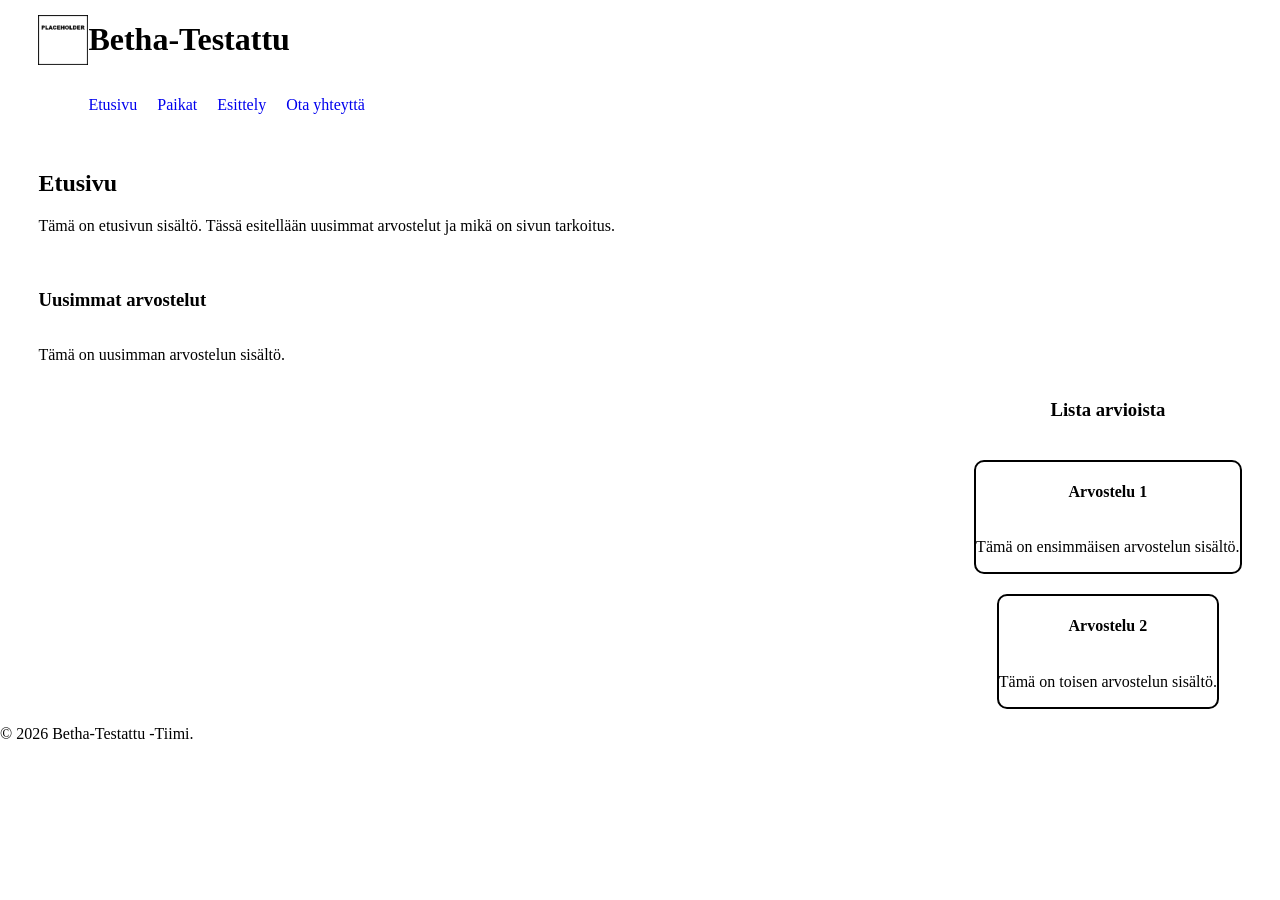
==== index.html @ d36b3a5e "Korjattu body-tagit uudestaan, tällä kertaa oikein" ====
<!DOCTYPE html>
<html lang="fi">
<head>
    <meta charset="UTF-8">
    <meta name="viewport" content="width=device-width, initial-scale=1.0">
    <link rel="stylesheet" href="style.css">
    <title>Betha-Testattu</title>
</head>
<body>
<header class="top-bar" aria-label="Navigation Menu">
    <div class="branding"><img class="logo" src="./kuvat/placeholder.png" alt="Betha-testattu logo" ><h1>Betha-Testattu</h1></div>
<div class="navbar">
    <ul class="nav-button-row">
        <li><a href="index.html">Etusivu</a></li>
        <li><a href="paikat.html">Paikat</a></li>
        <li><a href="esittely.html">Esittely</a></li>
        <li><a href="kontakti.html">Ota yhteyttä</a></li>
    </ul>
</div>
</header>

    <div class="page-header">
        <h2>Etusivu</h2>
        <p>Tämä on etusivun sisältö. Tässä esitellään uusimmat arvostelut ja mikä on sivun tarkoitus.</p>
    </div>
<div class="newest-review">
    <h3>Uusimmat arvostelut</h3>
    <p>Tämä on uusimman arvostelun sisältö.</p>
    <div class="front-page-review-list">
        <h3>Lista arvioista</h3>
        <div class="review-item">
            <h4>Arvostelu 1</h4>
            <p>Tämä on ensimmäisen arvostelun sisältö.</p>
        </div>
        <div class="review-item">
            <h4>Arvostelu 2</h4>
            <p>Tämä on toisen arvostelun sisältö.</p>
        </div>
    </div>
</div>

<footer>
    <p>&copy; 2026 Betha-Testattu -Tiimi.</p>
</footer>
</body>
</html>
---- style.css ----
/* Globaalit tyylit */

html, body {
    height: 100%;
    margin: 0;
}

body {
    display: flex;
    flex-direction: column;
}

.top-bar {
    display: flex;
    flex-direction: column;
    margin-left: 3vw;
}

.nav-button-row {
    display: flex;
}

.nav-button-row li {
    list-style: none;
}

.branding {
    display: flex;
    align-items: center;
}

.nav-button-row li a {
    padding: 10px;
    text-decoration: none;
}

.logo {
    width: 50px;
    height: 50px;
}

/* Tabletti- ja mobiilinäkymä */



/* Etusivun tyylit */

.newest-review {
    display: flex;
    flex-direction: column;
    margin-left: 3vw;

}

.front-page-review-list {
    display: flex;
    flex-direction: column;
    gap: 20px;
    margin-left: auto;
    margin-right: 3vw;
    align-items: center;
}

.footer {
    display: flex;
    justify-content: center;
    margin-top: auto;
}

.page-header {
    margin: 20px 3vw;
}

/* Paikat-sivun tyylit */

.review-grid {
    display: flex;
    flex-wrap: wrap;
    gap: 5vw;
    justify-content: center;
    margin-left: 10vw;
    margin-right: 10vw;
}

.review-item {
    display: flex;
    flex-direction: column;
    margin-left: auto;
    margin-right: auto;
    border: 2px solid black;
    border-radius: 10px;
    max-width: 25vw;
    align-items: center;
}


.review-image {
    max-width: 25vw;
    height: auto;
    margin: 20px
}

.paikat-button {
    margin-bottom: 20px;
}


/* Esittely-sivun tyylit */

.hero-section {
    display: flex;
    flex-direction: column;
    margin: 20px 3vw;
    align-items: center;
}

.hero-card-image-left {
    display: flex;
    flex-direction: row;
    gap: 20px;
    align-items: center;
    justify-content: left;
    margin: 20px 0 20px 0;
    border: 2px solid black;
    border-radius: 10px;
    width: 80vw;
}

.hero-card-image-right {
    display: flex;
    flex-direction: row-reverse;
    gap: 20px;
    align-items: center;
    justify-content: right;
    margin: 20px 0 20px 0;
    border: 2px solid black;
    border-radius: 10px;
    width: 80vw;
}

.hero-image {
    width: 300px;
    height: auto;
}

.hero-card-text {
    display: flex;
    flex-direction: column;
    align-items: center;
    justify-content: center;
}



/* Kontakti-sivun tyylit */

.contact-form {
    display: flex;
    flex-direction: column;
    align-items: center;
}

.contact-form form {
    display: flex;
    flex-direction: column;
    gap: 10px;
    width: 300px;
}
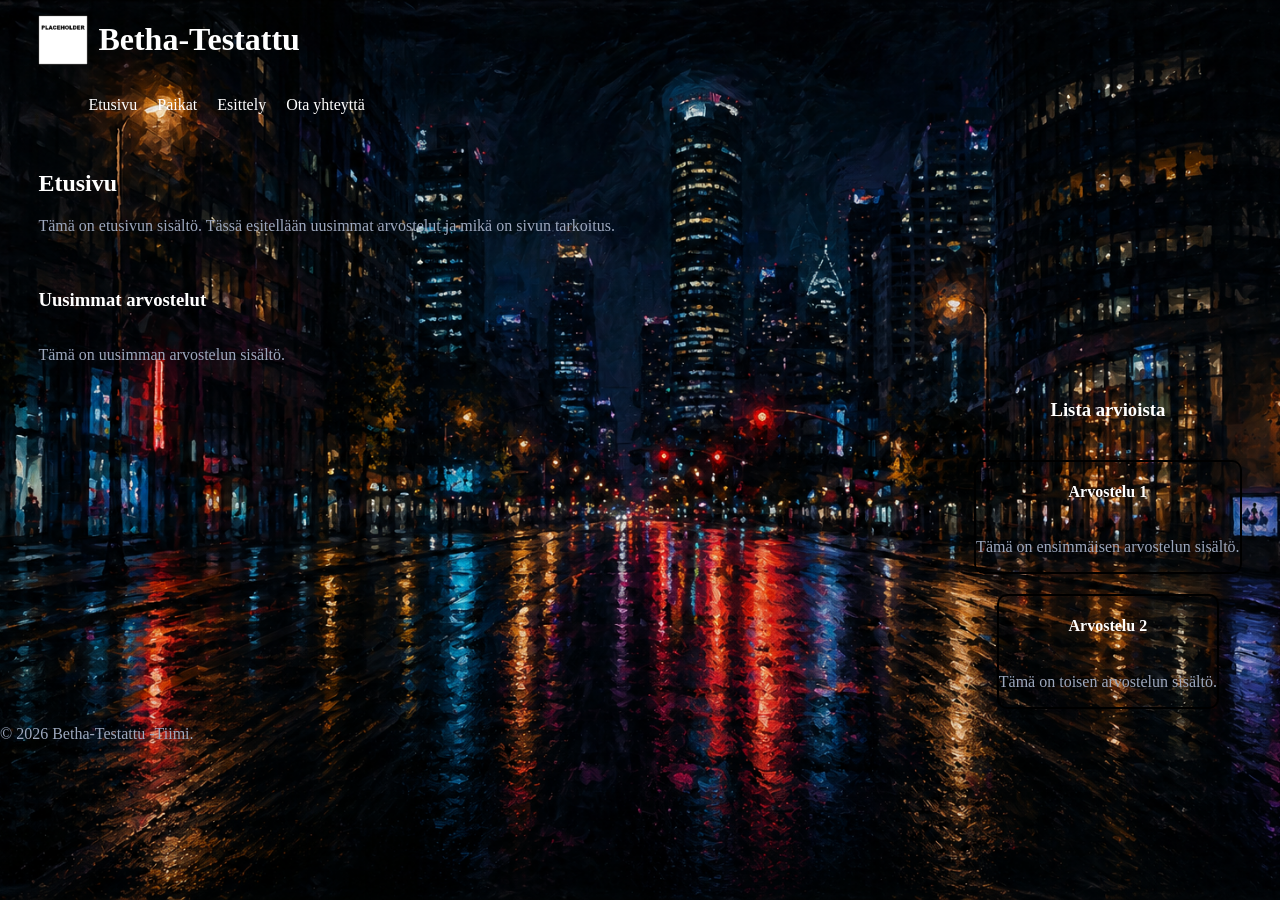
==== commit fc6ba55f: "Taustakuva lisätty ja graafinen suunnittelu lisätty kuvat kansioon. Fonttien värit muokattu graafise" ====
--- a/index.html
+++ b/index.html
@@ -7,6 +7,7 @@
     <title>Betha-Testattu</title>
 </head>
 <body>
+    
 <header class="top-bar" aria-label="Navigation Menu">
     <div class="branding"><img class="logo" src="./kuvat/placeholder.png" alt="Betha-testattu logo" ><h1>Betha-Testattu</h1></div>
 <div class="navbar">
--- a/style.css
+++ b/style.css
@@ -1,19 +1,40 @@
 /* Globaalit tyylit */
 
+:root {
+    --bg: #1F2022;
+    --accent: #DB0000;
+    --shade1: #444953;
+    --shade2: #787F8E;
+    --shade3: #9DA8BE;
+    --text: #FFFFFF;
+}
+
+html {
+    min-height: 100%;
+    background-color: var(--bg);
+}
+
 html, body {
-    height: 100%;
     margin: 0;
+    min-height: 100%;
 }
 
 body {
     display: flex;
     flex-direction: column;
+    min-height: 100vh;
+    width: 100%;
+    background: url("./kuvat/Betha_tausta.png") center/cover no-repeat scroll;
+    background-color: transparent;
+    color: var(--shade3);
 }
 
 .top-bar {
     display: flex;
     flex-direction: column;
     margin-left: 3vw;
+    position: relative;
+    z-index: 1;
 }
 
 .nav-button-row {
@@ -32,6 +53,20 @@
 .nav-button-row li a {
     padding: 10px;
     text-decoration: none;
+    color: var(--text);
+}
+
+.nav-button-row li a:hover {
+    color: var(--accent);
+}
+
+.branding h1 {
+    color: var(--text);
+    margin-left: 10px;
+}
+
+h1, h2, h3, h4 {
+    color: var(--text);
 }
 
 .logo {
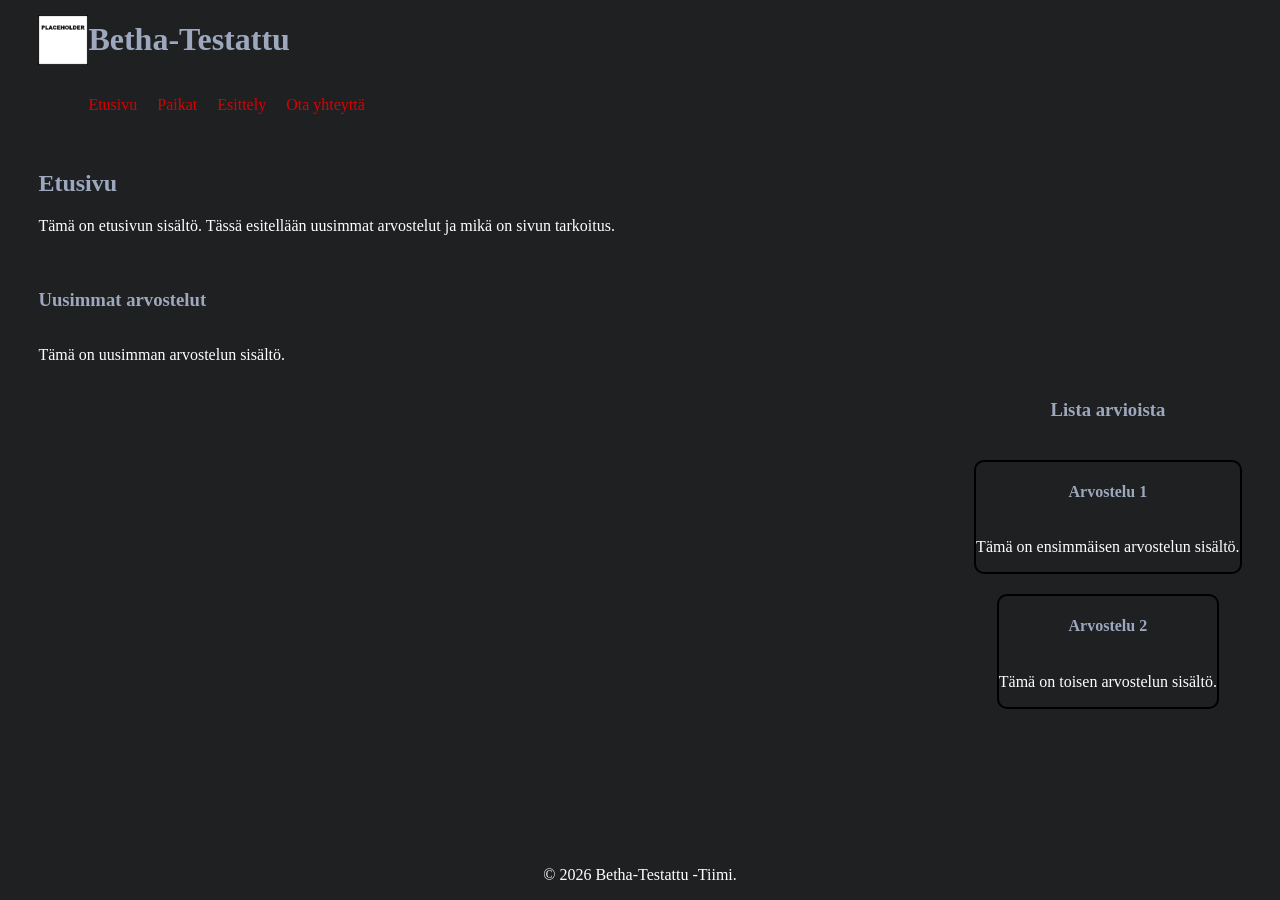
==== commit fcf0c95e: "Lisätty värejä sivustolle Korjattu index.html footer" ====
--- a/index.html
+++ b/index.html
@@ -7,7 +7,6 @@
     <title>Betha-Testattu</title>
 </head>
 <body>
-    
 <header class="top-bar" aria-label="Navigation Menu">
     <div class="branding"><img class="logo" src="./kuvat/placeholder.png" alt="Betha-testattu logo" ><h1>Betha-Testattu</h1></div>
 <div class="navbar">
@@ -40,7 +39,7 @@
     </div>
 </div>
 
-<footer>
+<footer class="footer">
     <p>&copy; 2026 Betha-Testattu -Tiimi.</p>
 </footer>
 </body>
--- a/style.css
+++ b/style.css
@@ -1,40 +1,19 @@
 /* Globaalit tyylit */
 
-:root {
-    --bg: #1F2022;
-    --accent: #DB0000;
-    --shade1: #444953;
-    --shade2: #787F8E;
-    --shade3: #9DA8BE;
-    --text: #FFFFFF;
-}
-
-html {
-    min-height: 100%;
-    background-color: var(--bg);
-}
-
 html, body {
+    height: 100%;
     margin: 0;
-    min-height: 100%;
 }
 
 body {
     display: flex;
     flex-direction: column;
-    min-height: 100vh;
-    width: 100%;
-    background: url("./kuvat/Betha_tausta.png") center/cover no-repeat scroll;
-    background-color: transparent;
-    color: var(--shade3);
 }
 
 .top-bar {
     display: flex;
     flex-direction: column;
     margin-left: 3vw;
-    position: relative;
-    z-index: 1;
 }
 
 .nav-button-row {
@@ -53,20 +32,6 @@
 .nav-button-row li a {
     padding: 10px;
     text-decoration: none;
-    color: var(--text);
-}
-
-.nav-button-row li a:hover {
-    color: var(--accent);
-}
-
-.branding h1 {
-    color: var(--text);
-    margin-left: 10px;
-}
-
-h1, h2, h3, h4 {
-    color: var(--text);
 }
 
 .logo {
@@ -200,4 +165,36 @@
     flex-direction: column;
     gap: 10px;
     width: 300px;
+}
+
+/* Värit ja typografia */
+
+body {
+    background-color: #1f2022;
+    color: #ffffff;
+}
+
+a {
+    text-decoration: none;
+}
+
+a:link {
+    color: #DB0000;
+}
+
+a:visited {
+    color: #DB0000;
+}
+
+a:hover {
+    color: #ac0000;
+}
+
+a:active {
+    color: #ac0000;
+}
+
+
+h1, h2, h3, h4, h5, h6 {
+    color: #9da8be;
 }
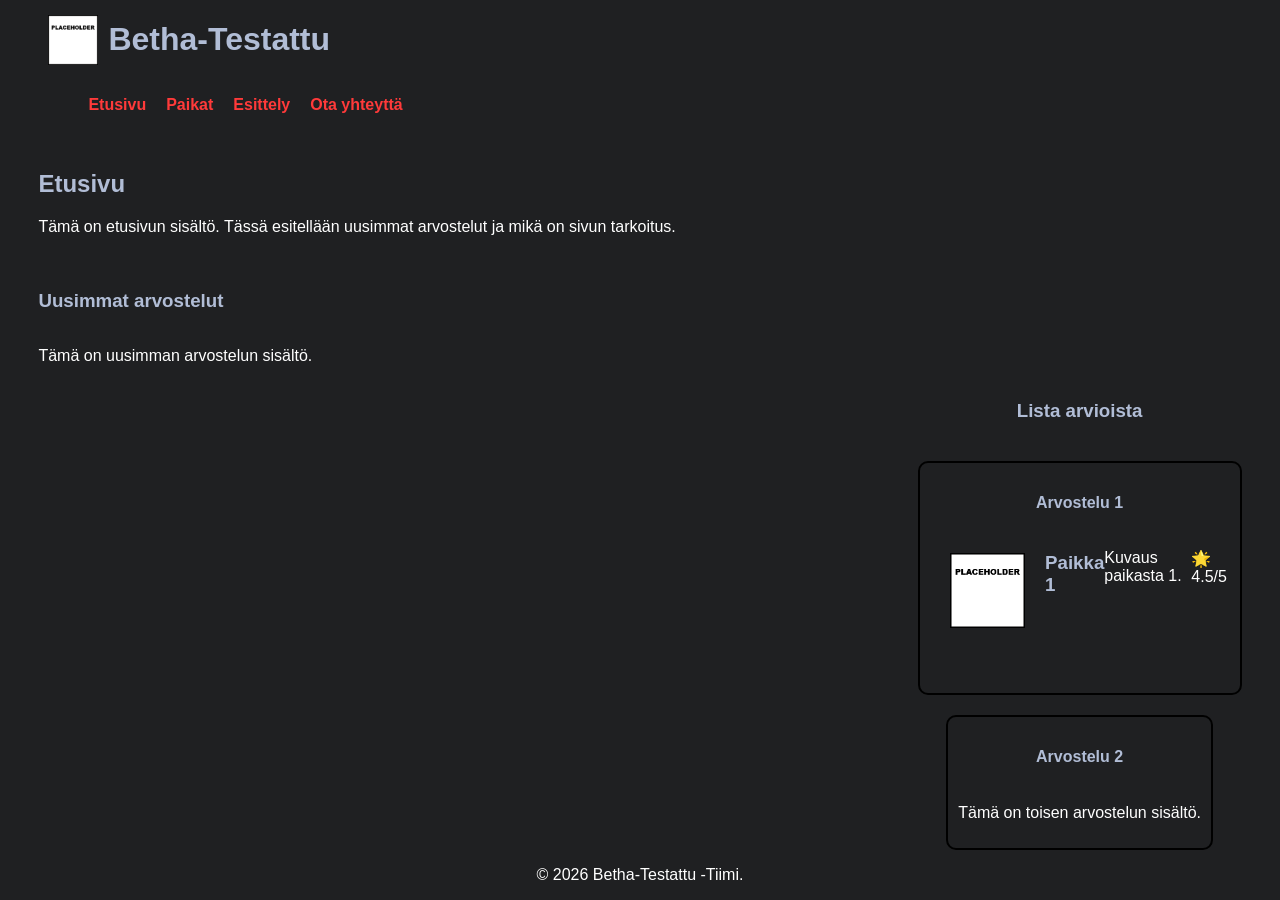
==== commit 3fd4138c: "Lisätty JS-elementti paikat.html sivulle,  joka avaa paikan esittelyn modaali-ikkunana. Lisätty paik" ====
--- a/index.html
+++ b/index.html
@@ -30,7 +30,7 @@
         <h3>Lista arvioista</h3>
         <div class="review-item">
             <h4>Arvostelu 1</h4>
-            <p>Tämä on ensimmäisen arvostelun sisältö.</p>
+            <iframe class="newest-place" src="paikka1.html" frameborder="0"></iframe>
         </div>
         <div class="review-item">
             <h4>Arvostelu 2</h4>
--- a/style.css
+++ b/style.css
@@ -1,4 +1,8 @@
 /* Globaalit tyylit */
+
+* {
+    font-family: 'Arial', sans-serif;
+}
 
 html, body {
     height: 100%;
@@ -37,6 +41,7 @@
 .logo {
     width: 50px;
     height: 50px;
+    padding: 10px;
 }
 
 /* Tabletti- ja mobiilinäkymä */
@@ -91,13 +96,14 @@
     border-radius: 10px;
     max-width: 25vw;
     align-items: center;
+    padding: 10px;
 }
 
 
 .review-image {
     max-width: 25vw;
     height: auto;
-    margin: 20px
+    margin: 20px;
 }
 
 .paikat-button {
@@ -123,7 +129,7 @@
     margin: 20px 0 20px 0;
     border: 2px solid black;
     border-radius: 10px;
-    width: 80vw;
+    width: 75vw;
 }
 
 .hero-card-image-right {
@@ -135,7 +141,7 @@
     margin: 20px 0 20px 0;
     border: 2px solid black;
     border-radius: 10px;
-    width: 80vw;
+    width: 75vw;
 }
 
 .hero-image {
@@ -148,6 +154,7 @@
     flex-direction: column;
     align-items: center;
     justify-content: center;
+    padding: 20px;
 }
 
 
@@ -176,25 +183,72 @@
 
 a {
     text-decoration: none;
-}
-
-a:link {
-    color: #DB0000;
+    font-weight: bold;
+    color: #ff3a3a;
+}
+
+/* a:link {
+    color: #b90000;
 }
 
 a:visited {
-    color: #DB0000;
+    color: #b90000;
 }
 
 a:hover {
-    color: #ac0000;
+    color: #b90000;
 }
 
 a:active {
-    color: #ac0000;
-}
+    color: #b90000;
+} */
 
 
 h1, h2, h3, h4, h5, h6 {
-    color: #9da8be;
+    color: #b1bdd6;
+}
+
+/* Modal overlay styles */
+.modal {
+    position: fixed;
+    inset: 0;
+    display: none;
+    align-items: center;
+    justify-content: center;
+    z-index: 9999;
+}
+.modal.open {
+    display: flex;
+}
+.modal-backdrop {
+    position: absolute;
+    inset: 0;
+    background: #000000;
+}
+.modal-content {
+    position: relative;
+    background: #ffffff;
+    color: #1f2022;
+    max-width: 90vw;
+    max-height: 90vh;
+    overflow: auto;
+    border-radius: 8px;
+    padding: 20px;
+    z-index: 2;
+}
+.modal-close {
+    position: absolute;
+    top: 8px;
+    right: 8px;
+    background: #ff3a3a;
+    color: #ffffff;
+    border: none;
+    border-radius: 4px;
+    padding: 6px 10px;
+    cursor: pointer;
+}
+
+.review-popup {
+display: flex;
+
 }
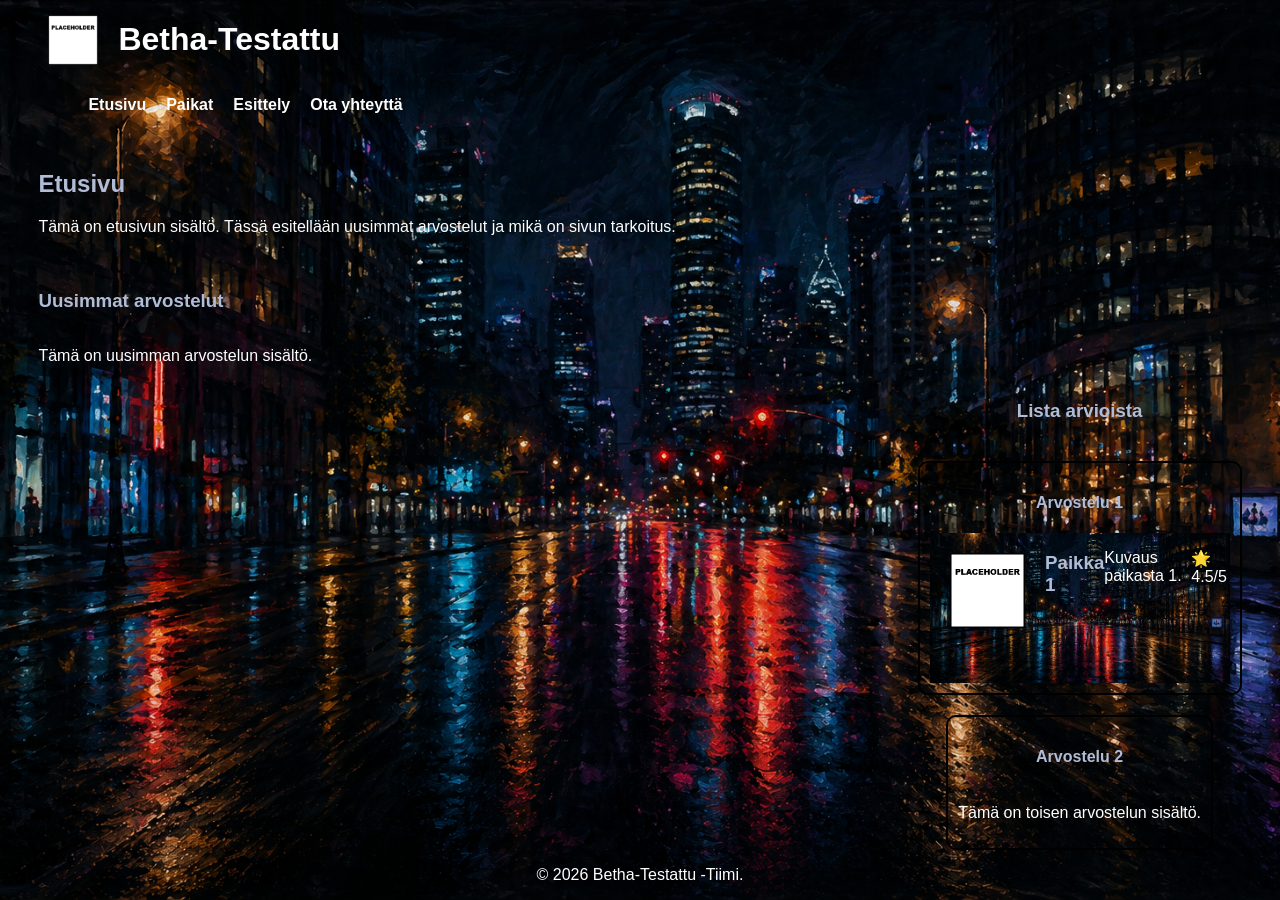
==== commit 97396452: "Merge branch 'main' into eero" ====
--- a/index.html
+++ b/index.html
@@ -7,6 +7,7 @@
     <title>Betha-Testattu</title>
 </head>
 <body>
+    
 <header class="top-bar" aria-label="Navigation Menu">
     <div class="branding"><img class="logo" src="./kuvat/placeholder.png" alt="Betha-testattu logo" ><h1>Betha-Testattu</h1></div>
 <div class="navbar">
--- a/style.css
+++ b/style.css
@@ -5,19 +5,26 @@
 }
 
 html, body {
-    height: 100%;
     margin: 0;
+    min-height: 100%;
 }
 
 body {
     display: flex;
     flex-direction: column;
+    min-height: 100vh;
+    width: 100%;
+    background: url("./kuvat/Betha_tausta.png") center/cover no-repeat scroll;
+    background-color: transparent;
+    color: var(--shade3);
 }
 
 .top-bar {
     display: flex;
     flex-direction: column;
     margin-left: 3vw;
+    position: relative;
+    z-index: 1;
 }
 
 .nav-button-row {
@@ -36,6 +43,20 @@
 .nav-button-row li a {
     padding: 10px;
     text-decoration: none;
+    color: var(--text);
+}
+
+.nav-button-row li a:hover {
+    color: var(--accent);
+}
+
+.branding h1 {
+    color: var(--text);
+    margin-left: 10px;
+}
+
+h1, h2, h3, h4 {
+    color: var(--text);
 }
 
 .logo {
@@ -223,7 +244,7 @@
 .modal-backdrop {
     position: absolute;
     inset: 0;
-    background: #000000;
+    background: #00000050;
 }
 .modal-content {
     position: relative;
@@ -241,7 +262,7 @@
     top: 8px;
     right: 8px;
     background: #ff3a3a;
-    color: #ffffff;
+    color: #00000050;
     border: none;
     border-radius: 4px;
     padding: 6px 10px;
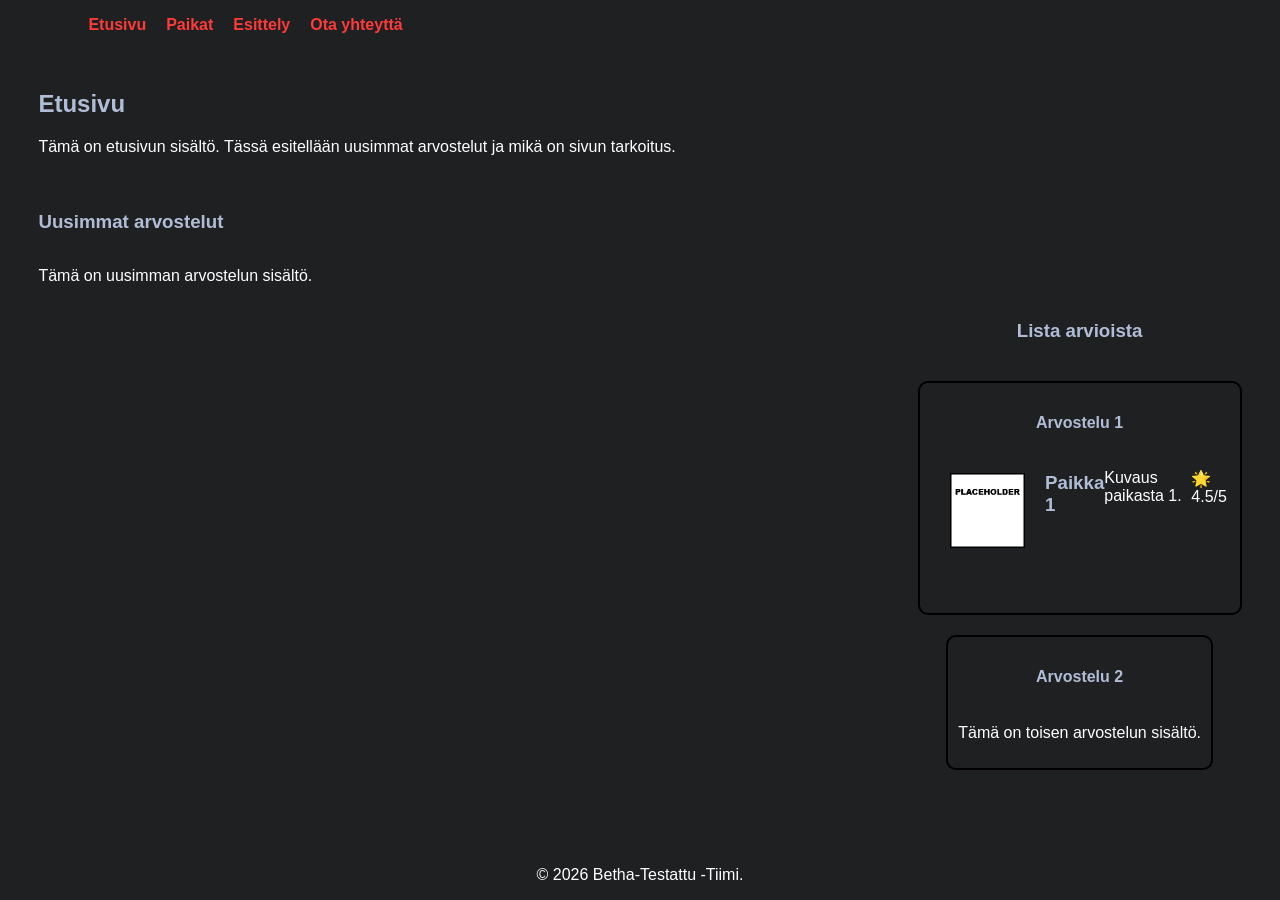
==== commit 12d0cc5f: "Poistettu taustakuva WCAG-yhteensopivuuden saavuttamiseksi" ====
--- a/index.html
+++ b/index.html
@@ -1,47 +1,50 @@
 <!DOCTYPE html>
 <html lang="fi">
+
 <head>
     <meta charset="UTF-8">
     <meta name="viewport" content="width=device-width, initial-scale=1.0">
     <link rel="stylesheet" href="style.css">
     <title>Betha-Testattu</title>
 </head>
+
 <body>
-    
-<header class="top-bar" aria-label="Navigation Menu">
-    <div class="branding"><img class="logo" src="./kuvat/placeholder.png" alt="Betha-testattu logo" ><h1>Betha-Testattu</h1></div>
-<div class="navbar">
-    <ul class="nav-button-row">
-        <li><a href="index.html">Etusivu</a></li>
-        <li><a href="paikat.html">Paikat</a></li>
-        <li><a href="esittely.html">Esittely</a></li>
-        <li><a href="kontakti.html">Ota yhteyttä</a></li>
-    </ul>
-</div>
-</header>
+
+    <header class="top-bar" aria-label="Navigation Menu">
+        <!-- <div class="branding"><img class="logo" src="./kuvat/placeholder.png" alt="Betha-testattu logo" ><h1>Betha-Testattu</h1></div> -->
+        <div class="navbar">
+            <ul class="nav-button-row">
+                <li><a href="index.html">Etusivu</a></li>
+                <li><a href="paikat.html">Paikat</a></li>
+                <li><a href="esittely.html">Esittely</a></li>
+                <li><a href="kontakti.html">Ota yhteyttä</a></li>
+            </ul>
+        </div>
+    </header>
 
     <div class="page-header">
         <h2>Etusivu</h2>
         <p>Tämä on etusivun sisältö. Tässä esitellään uusimmat arvostelut ja mikä on sivun tarkoitus.</p>
     </div>
-<div class="newest-review">
-    <h3>Uusimmat arvostelut</h3>
-    <p>Tämä on uusimman arvostelun sisältö.</p>
-    <div class="front-page-review-list">
-        <h3>Lista arvioista</h3>
-        <div class="review-item">
-            <h4>Arvostelu 1</h4>
-            <iframe class="newest-place" src="paikka1.html" frameborder="0"></iframe>
-        </div>
-        <div class="review-item">
-            <h4>Arvostelu 2</h4>
-            <p>Tämä on toisen arvostelun sisältö.</p>
+    <div class="newest-review">
+        <h3>Uusimmat arvostelut</h3>
+        <p>Tämä on uusimman arvostelun sisältö.</p>
+        <div class="front-page-review-list">
+            <h3>Lista arvioista</h3>
+            <div class="review-item">
+                <h4>Arvostelu 1</h4>
+                <iframe class="newest-place" src="paikka1.html" frameborder="0"></iframe>
+            </div>
+            <div class="review-item">
+                <h4>Arvostelu 2</h4>
+                <p>Tämä on toisen arvostelun sisältö.</p>
+            </div>
         </div>
     </div>
-</div>
 
-<footer class="footer">
-    <p>&copy; 2026 Betha-Testattu -Tiimi.</p>
-</footer>
+    <footer class="footer">
+        <p>&copy; 2026 Betha-Testattu -Tiimi.</p>
+    </footer>
 </body>
-</html>
+
+</html>
--- a/style.css
+++ b/style.css
@@ -5,26 +5,19 @@
 }
 
 html, body {
+    height: 100%;
     margin: 0;
-    min-height: 100%;
 }
 
 body {
     display: flex;
     flex-direction: column;
-    min-height: 100vh;
-    width: 100%;
-    background: url("./kuvat/Betha_tausta.png") center/cover no-repeat scroll;
-    background-color: transparent;
-    color: var(--shade3);
 }
 
 .top-bar {
     display: flex;
     flex-direction: column;
     margin-left: 3vw;
-    position: relative;
-    z-index: 1;
 }
 
 .nav-button-row {
@@ -43,20 +36,6 @@
 .nav-button-row li a {
     padding: 10px;
     text-decoration: none;
-    color: var(--text);
-}
-
-.nav-button-row li a:hover {
-    color: var(--accent);
-}
-
-.branding h1 {
-    color: var(--text);
-    margin-left: 10px;
-}
-
-h1, h2, h3, h4 {
-    color: var(--text);
 }
 
 .logo {
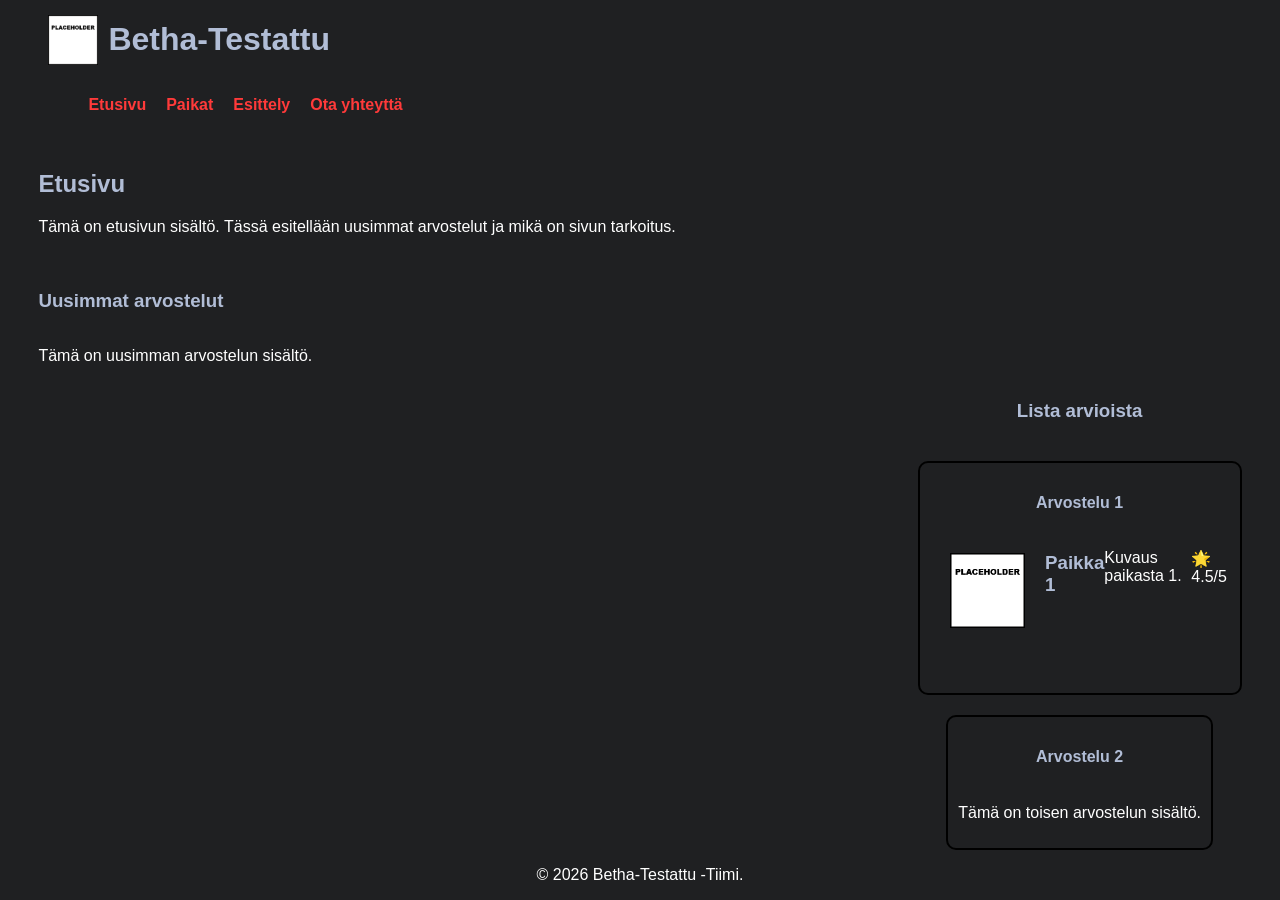
==== commit e2a889ba: "korjattu vahingossa poistettu logo" ====
--- a/index.html
+++ b/index.html
@@ -11,7 +11,9 @@
 <body>
 
     <header class="top-bar" aria-label="Navigation Menu">
-        <!-- <div class="branding"><img class="logo" src="./kuvat/placeholder.png" alt="Betha-testattu logo" ><h1>Betha-Testattu</h1></div> -->
+        <div class="branding"><img class="logo" src="./kuvat/placeholder.png" alt="Betha-testattu logo">
+            <h1>Betha-Testattu</h1>
+        </div>
         <div class="navbar">
             <ul class="nav-button-row">
                 <li><a href="index.html">Etusivu</a></li>
